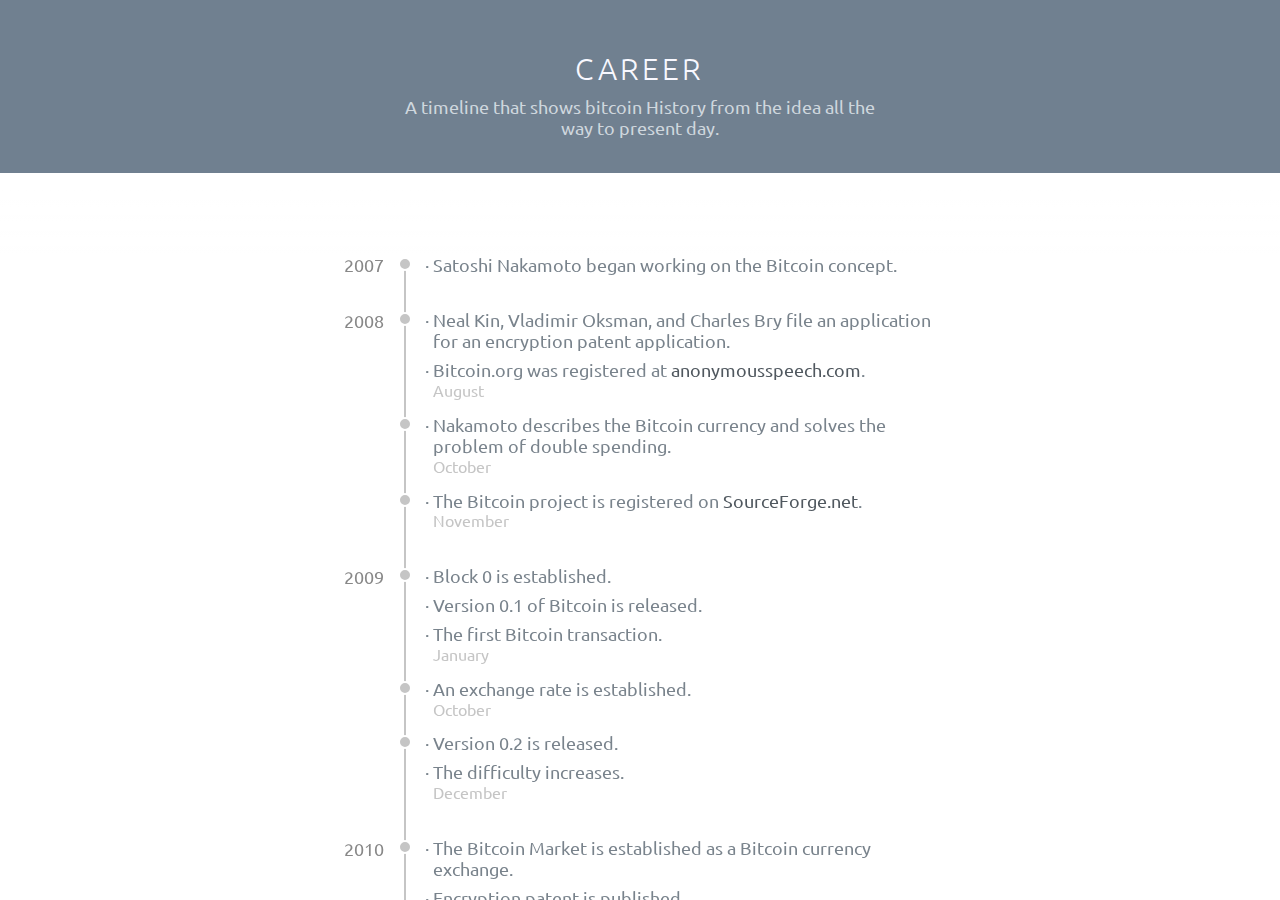
==== career.html @ d1f7136e "script removed" ====
<!DOCTYPE html>
<html xmlns="http://www.w3.org/1999/xhtml">

<head>
    <meta http-equiv="Content-Type" content="text/html; charset=utf-8">
    <meta name="description" content="Shekhar Prasad Rajak, GSoC'16, GSoC'17, SciRuby, SymPy, Open Source Developer,Certified Full Stack Developer, Data Science and Machine Learning Enthusiast, CGBSE topper">
    <title>Shekhar | s-hacker</title>
    <meta name="keywords" content="GSoC 2016 , Google Summer of Code,
      Shekhar, Shekhar Prasad, Shekhar Prasad Rajak, NITW , NIT Warangal, Full Stack Developer, Data Scientist, CGBSE Topper, Blog, SymPy,
      B.Tech CSE, Open Source, Contributor" />
    <meta name="author" content="Shekhar Prasad Rajak" />
    <link href="css/menu_nav.css" rel="stylesheet" type="text/css" />
    <link href="css/career.css" rel="stylesheet" type="text/css" />
    <link href="img/spr.png" rel="shortcut icon" />

    <link rel="stylesheet" type="text/css" href="http://fonts.googleapis.com/css?family=Ubuntu:regular,bold&subset=Latin">
   <style type="text/css">
    body {
        font-family: Ubuntu, "times new roman", times, roman, serif;
    }

    </style>
</head>

<body>

    <div class="container">
        <div class="header">
            <h1>Career</h1>
            <h2>A timeline that shows bitcoin History from the idea all the way to present day.</h2>
        </div>
        <div class="item">
            <div id="timeline">
                <div>
                    <section class="year">
                        <h3>2007</h3>
                        <section>
                            <ul>
                                <li>Satoshi Nakamoto began working on the Bitcoin concept.</li>
                            </ul>
                        </section>
                    </section>
                    <section class="year">
                        <h3>2008</h3>
                        <section>
                            <h4>August</h4>
                            <ul>
                                <li>Neal Kin, Vladimir Oksman, and Charles Bry file an application for an encryption patent application.</li>
                                <li>Bitcoin.org was registered at <a href="https://anonymousspeech.com/">anonymousspeech.com</a>.</li>
                            </ul>
                        </section>
                        <section>
                            <h4>October</h4>
                            <ul>
                                <li>Nakamoto describes the Bitcoin currency and solves the problem of double spending.</li>
                            </ul>
                        </section>
                        <section>
                            <h4>November</h4>
                            <ul>
                                <li>The Bitcoin project is registered on <a href="https://sourceforge.net/">SourceForge.net</a>.</li>
                            </ul>
                        </section>
                    </section>
                    <section class="year">
                        <h3>2009</h3>
                        <section>
                            <h4>January</h4>
                            <ul>
                                <li>Block 0 is established.</li>
                                <li>Version 0.1 of Bitcoin is released.</li>
                                <li>The first Bitcoin transaction.</li>
                            </ul>
                        </section>
                        <section>
                            <h4>October</h4>
                            <ul>
                                <li>An exchange rate is established.</li>
                            </ul>
                        </section>
                        <section>
                            <h4>December</h4>
                            <ul>
                                <li>Version 0.2 is released.</li>
                                <li>The difficulty increases.</li>
                            </ul>
                        </section>
                    </section>
                    <section class="year">
                        <h3>2010</h3>
                        <section>
                            <h4>February</h4>
                            <ul>
                                <li>The Bitcoin Market is established as a Bitcoin currency exchange.</li>
                                <li>Encryption patent is published.</li>
                            </ul>
                        </section>
                        <section>
                            <h4>May</h4>
                            <ul>
                                <li>The first real-world transaction using 10,000 BTC spent on pizza.</li>
                            </ul>
                        </section>
                        <section>
                            <h4>July</h4>
                            <ul>
                                <li>Version 0.3 released.</li>
                                <li>In five days, the price grew 1000%, rising from <span class="price">$0.008</span> to <span class="price">$0.08</span> for 1 bitcoin.</li>
                                <li>The MtGox Bitcoin currency exchange market is established.</li>
                            </ul>
                        </section>
                        <section>
                            <h4>August</h4>
                            <ul>
                                <li>Exploit generates 184 billion Bitcoins.</li>
                            </ul>
                        </section>
                        <section>
                            <h4>October</h4>
                            <ul>
                                <li>Financial task force issues warning.</li>
                                <li>The first public version of an OpenCL miner is released.</li>
                            </ul>
                        </section>
                        <section>
                            <h4>November</h4>
                            <ul>
                                <li>Market cap exceeds $1 million USD.</li>
                            </ul>
                        </section>
                        <section>
                            <h4>December</h4>
                            <ul>
                                <li>Bitcoind compiled for Nokia N900.</li>
                                <li>First mobile Bitcoin transaction.</li>
                                <li>Difficulty increases.</li>
                            </ul>
                        </section>
                    </section>
                    <section class="year">
                        <h3>2011</h3>
                        <section>
                            <h4>January</h4>
                            <ul>
                                <li>Silk Road opens for business.</li>
                                <li>25% of total Bitcoins generated.</li>
                            </ul>
                        </section>
                        <section>
                            <h4>February</h4>
                            <ul>
                                <li>Bitcoin reaches parity with US dollar.</li>
                                <li><a href="https://weusecoins.com/">WeUseCoins.com</a> is created.</li>
                            </ul>
                        </section>
                        <section>
                            <h4>March</h4>
                            <ul>
                                <li>Second largest decrease in difficulty.</li>
                                <li>Britcoin opens for trading.</li>
                                <li>Bitcoin Brasil opens.</li>
                            </ul>
                        </section>
                        <section>
                            <h4>April</h4>
                            <ul>
                                <li>Bitcoin passes parity with Euro.</li>
                                <li>Difficulty surpasses 100,000.</li>
                            </ul>
                        </section>
                        <section>
                            <h4>June</h4>
                            <ul>
                                <li>Bitcoin Market drops PayPal.</li>
                                <li>The largest percentage price decrease to-date became known as the Great Bubble of 2011. Top of bubble at <span class="price">$31.</span></li>
                                <li>WikiLeaks starts accepting Bitcoin.</li>
                                <li>Major breach of security at MtGox.</li>
                                <li>Difficulty passes 1 million.</li>
                            </ul>
                        </section>
                        <section>
                            <h4>August</h4>
                            <ul>
                                <li>Bitcoin Conference and World Expo in New York City, NY.</li>
                                <li>P2Pool mines its first block.</li>
                                <li>Back-to-back drop in difficulty.</li>
                            </ul>
                        </section>
                        <section>
                            <h4>September</h4>
                            <ul>
                                <li>Casascius coins mint physical Bitcoins.</li>
                            </ul>
                        </section>
                        <section>
                            <h4>November</h4>
                            <ul>
                                <li>Bitcoin & Future Technology European Conference in Prague, Czech Republic.</li>
                            </ul>
                        </section>
                        <section>
                            <h4>December</h4>
                            <ul>
                                <li><span class="price">$2</span> minimum price after the first price drop.</li>
                            </ul>
                        </section>
                    </section>
                    <section class="year">
                        <h3>2012</h3>
                        <section>
                            <h4>September</h4>
                            <ul>
                                <li>London 2012 Bitcoin Conference.</li>
                                <li>Bitcoin Foundation begins.</li>
                            </ul>
                        </section>
                        <section>
                            <h4>December</h4>
                            <ul>
                                <li>Slowly rising for a year. Price at <span class="price">$13.</span></li>
                            </ul>
                        </section>
                    </section>
                    <section class="year">
                        <h3>2013</h3>
                        <section>
                            <h4>February</h4>
                            <ul>
                                <li>Version 0.8 released.</li>
                                <li>Bitcoin goes up to <span class="price">$30.</span></li>
                            </ul>
                        </section>
                        <section>
                            <h4>March</h4>
                            <ul>
                                <li>Bitcoin spikes to $74.90.</li>
                                <li>Market cap reaches $1 billion.</li>
                            </ul>
                        </section>
                        <section>
                            <h4>April</h4>
                            <ul>
                                <li>Bitcoin surpasses <span class="price">$100.</span></li>
                                <li>Price hits an all-time high of <span class="price">$266.</span></li>
                                <li>Bitcoin Central is hacked.</li>
                            </ul>
                        </section>
                        <section>
                            <h4>May</h4>
                            <ul>
                                <li>First Bitcoin ATM unveiled.</li>
                                <li>Bitcoin Central gets hacked again.</li>
                            </ul>
                        </section>
                        <section>
                            <h4>October</h4>
                            <ul>
                                <li>FBI shuts down Silk Road.</li>
                                <li>Bitcoin price drops from <span class="price">$139</span> to <span class="price">$109.71</span> in less than three hours after Silk Road closure, recovers.</li>
                            </ul>
                        </section>
                        <section>
                            <h4>November</h4>
                            <ul>
                                <li>Bitcoin price surges to a new all-time record of <span class="price">$1242.</span></li>
                            </ul>
                        </section>
                        <section>
                            <h4>December</h4>
                            <ul>
                                <li>Price crashed to <span class="price">$600</span>, rebounded to <span class="price">$1000</span>, crashed again to the <span class="price">$500</span> range. Stabilized in between.</li>
                                <li>China's Central Bank bans Bitcoin transactions.</li>
                                <li>The network exceeded 10 petahash/sec.</li>
                            </ul>
                        </section>
                    </section>
                    <section class="year">
                        <h3>2014</h3>
                        <section>
                            <h4>January</h4>
                            <ul>
                                <li>Price spiked to <span class="price">$1000</span>, then settled in the <span class="price">$800–$900</span>range.</li>
                            </ul>
                        </section>
                        <section>
                            <h4>March</h4>
                            <ul>
                                <li>Version 0.9 released.</li>
                            </ul>
                        </section>
                        <section>
                            <h4>June</h4>
                            <ul>
                                <li>The network exceeded 100 petahash/sec.</li>
                            </ul>
                        </section>
                        <section>
                            <h4>December</h4>
                            <ul>
                                <li>Microsoft began to accept bitcoin to buy Xbox games and Windows apps.</li>
                            </ul>
                        </section>
                    </section>
                    <section class="year">
                        <h3>2015</h3>
                        <section>
                            <h4>February</h4>
                            <ul>
                                <li>Version 0.10 released.</li>
                            </ul>
                        </section>
                        <section>
                            <h4>July</h4>
                            <ul>
                                <li>Version 0.11 released.</li>
                            </ul>
                        </section>
                        <section>
                            <h4>November</h4>
                            <ul>
                                <li>2015 record high of <span class="price">$504.</span></li>
                            </ul>
                        </section>
                    </section>
                    <section class="year">
                        <h3>2016</h3>
                        <section>
                            <h4>January</h4>
                            <ul>
                                <li>Price at <span class="price">$1150</span> per bitcoin.</li>
                                <li>Price fell 30% in a week, reaching a multi-month low of <span class="price">$750.</span></li>
                                <li>The network exceeded 1 exahash/sec.</li>
                            </ul>
                        </section>
                        <section>
                            <h4>February</h4>
                            <ul>
                                <li>Version 0.12 released.</li>
                            </ul>
                        </section>
                        <section>
                            <h4>April</h4>
                            <ul>
                                <li>Steam started accepting bitcoin as payment.</li>
                            </ul>
                        </section>
                        <section>
                            <h4>August</h4>
                            <ul>
                                <li>Version 0.13 released.</li>
                            </ul>
                        </section>
                        <section>
                            <h4>September</h4>
                            <ul>
                                <li>There are 770 bitcoin ATMs worldwide.</li>
                            </ul>
                        </section>
                    </section>
                    <section class="year">
                        <h3>2017</h3>
                        <section>
                            <h4>March</h4>
                            <ul>
                                <li>Version 0.14 released.</li>
                                <li>The price of 1 bitcoin surpassed the spot price of an ounce of gold for the first time.</li>
                                <li>The number of GitHub projects related to bitcoin passed 10,000.</li>
                                <li>Price traded above <span class="price">$1290.</span></li>
                            </ul>
                        </section>
                        <section>
                            <h4>April</h4>
                            <ul>
                                <li>Japan Declares Bitcoin as Legel Tender</li>
                            </ul>
                        </section>
                        <section>
                            <h4>August</h4>
                            <ul>
                                <li>Bitcoin "splits" into Bitcoin (BTC) and Bitcoin Cash (BCH)</li>
                            </ul>
                        </section>
                        <section>
                            <h4>November</h4>
                            <ul>
                                <li>Bitcoin for the first time hit <span class="price">$10,000</span></li>
                            </ul>
                        </section>
                    </section>
                    <section class="year">
                        <h3>2018</h3>
                        <section>
                            <h4>Today</h4>
                            <ul>
                                <li>At the moment, one bitcoin cost:
                                    <span class="price">
                                        <div id="price"></div>.
                                    </span>
                                </li>
                            </ul>
                        </section>
                    </section>
                </div>
            </div>
        </div>
    </div>
</body>

</html>
---- css/menu_nav.css ----
#cssmenu {
  width: 100%;
  position:fixed;
  z-index: 10;
  text-align: center;
}
#cssmenu ul {
  list-style: none;
  margin: 0;
  padding: 0;
  line-height: 1;
  display: block;
  zoom: 1;
  text-align: center;
}
#cssmenu ul:after {
  content: " ";
  display: block;
  font-size: 0;
  height: 0;
  clear: both;
  visibility: hidden;
}
#cssmenu ul li {
  display: inline-block;
  padding: 0;
  margin: 0;
}
#cssmenu.align-right ul li {
  float: right;
}
#cssmenu.align-center ul {
  text-align: center;
}
#cssmenu ul li a {
  color: #ffffff;
  text-decoration: none;
  display: block;
  padding: 10px 20px;
  font-family: Ubuntu, "times new roman", times, roman, serif;
  font-weight: 700;
  text-transform: uppercase;
  font-size: 14px;
  position: relative;
  -webkit-transition: color .25s;
  -moz-transition: color .25s;
  -ms-transition: color .25s;
  -o-transition: color .25s;
  transition: color .25s;
}
#cssmenu ul li a:hover {
  color: #FFFFFF;
  background-color: rgb(44, 62, 80)
}
#cssmenu ul li a:hover:before {
  width: 100%;
}
#cssmenu ul li a:after {
  content: "";
  display: block;
  position: absolute;
  right: -3px;
  top: 19px;
  height: 6px;
  width: 6px;
  background: #ffffff;
  opacity: .5;
}
#cssmenu ul li a:before {
  content: "";
  display: block;
  position: absolute;
  left: 0;
  bottom: 0;
  height: 3px;
  width: 0;
  background: #FFFFFF;
  -webkit-transition: width .25s;
  -moz-transition: width .25s;
  -ms-transition: width .25s;
  -o-transition: width .25s;
  transition: width .25s;
}
#cssmenu ul li.last > a:after,
#cssmenu ul li:last-child > a:after {
  display: none;
}
#cssmenu ul li.active a {
  color: #FFFFFF;
}
#cssmenu ul li.active a:before {
  width: 100%;
}
#cssmenu.align-right li.last > a:after,
#cssmenu.align-right li:last-child > a:after {
  display: block;
}
#cssmenu.align-right li:first-child a:after {
  display: none;
}
@media screen and (max-width: 768px) {
  #cssmenu ul li {
    float: none;
    display: block;
    font-size: 40px;
  }
  #cssmenu ul li a {
    width: 100%;
    -moz-box-sizing: border-box;
    -webkit-box-sizing: border-box;
    box-sizing: border-box;
    border-bottom: 1px solid #fb998c;
  }
  #cssmenu ul li.last > a,
  #cssmenu ul li:last-child > a {
    border: 0;
  }
  #cssmenu ul li a:after {
    display: none;
  }
  #cssmenu ul li a:before {
    display: none;
  }
}

.title {
    color: #FFFFFF;
    text-transform: uppercase;
}
---- css/career.css ----
@import url(https://fonts.googleapis.com/css?family=Fira+Sans:200,400,500);
* {
  border: 0;
  margin: 0;
  padding: 0;
}
html {
  height: 100%;
}
body {
  height: inherit;
  display: flex;
  flex-direction: column;
  font-family: "Fira Sans", sans-serif;
  -webkit-font-smoothing: antialiased;
  -moz-osx-font-smoothing: grayscale;
  color: #79838c;
}
a {
  color: #50585f;
  text-decoration: none;
}
a:hover {
  color: #383e44;
}
div.container {
  display: flex;
  flex: auto;
  flex-direction: column;
  max-height: 100%;
}
div.header {
  height: auto;
  text-align: center;
  background: slategrey;
  color: ghostwhite;
  padding: 2.3rem 1rem 2.3rem 1rem;
  position: relative;
}
div.header:after {
  content: "";
  position: absolute;
  bottom: -5rem;
  left: 0rem;
  height: 5.1rem;
  display: block;
  width: 100%;
  z-index: 300;
  background: -moz-linear-gradient(top, rgba(255, 255, 255, 1) 20%, rgba(255, 255, 255, 0) 100%);
  /* FF3.6-15 */
  background: -webkit-linear-gradient(top, rgba(255, 255, 255, 1) 20%, rgba(255, 255, 255, 0) 100%);
  /* Chrome10-25,Safari5.1-6 */
  background: linear-gradient(to bottom, rgba(255, 255, 255, 1) 20%, rgba(255, 255, 255, 0) 100%);
  /* W3C, IE10+, FF16+, Chrome26+, Opera12+, Safari7+ */
  filter: progid:DXImageTransform.Microsoft.gradient(startColorstr="#ffffff",
        endColorstr="#00ffffff",
        GradientType=0);
  /* IE6-9 */
}
div.header h1 {
  margin-top: 0.8rem;
  margin-bottom: 0.5rem;
  font-weight: 200;
  font-size: 1.6em;
  letter-spacing: 0.1rem;
  text-transform: uppercase;
}
@media (min-width: 62em) {
  div.header h1 {
    font-size: 1.9em;
    letter-spacing: 0.2rem;
  }
}
div.header h2 {
  font-size: 1.1em;
  font-weight: 400;
  color: #cfd7de;
  max-width: 30rem;
  margin: auto;
}
div.item {
  display: flex;
  flex: auto;
  overflow-y: auto;
  padding: 0rem 1rem 0rem 1rem;
}
#timeline {
  position: relative;
  display: table;
  height: 100%;
  margin-left: auto;
  margin-right: auto;
  margin-top: 5rem;
}
#timeline div:after {
  content: "";
  width: 2px;
  position: absolute;
  top: 0.5rem;
  bottom: 0rem;
  left: 60px;
  z-index: 1;
  background: #c5c5c5;
}
#timeline h3 {
  position: -webkit-sticky;
  position: sticky;
  top: 5rem;
  color: #888;
  margin: 0;
  font-size: 1em;
  font-weight: 400;
}
@media (min-width: 62em) {
  #timeline h3 {
    font-size: 1.1em;
  }
}
#timeline section.year {
  position: relative;
}
#timeline section.year:first-child section {
  margin-top: -1.3em;
  padding-bottom: 0px;
}
#timeline section.year section {
  position: relative;
  padding-bottom: 1.25em;
  margin-bottom: 2.2em;
}
#timeline section.year section h4 {
  position: absolute;
  bottom: 0;
  font-size: 0.9em;
  font-weight: 400;
  line-height: 1.2em;
  margin: 0;
  padding: 0 0 0 89px;
  color: #c5c5c5;
}
@media (min-width: 62em) {
  #timeline section.year section h4 {
    font-size: 1em;
  }
}
#timeline section.year section ul {
  list-style-type: none;
  padding: 0 0 0 75px;
  margin: -1.35rem 0 1em;
  max-width: 32rem;
  font-size: 1em;
}
@media (min-width: 62em) {
  #timeline section.year section ul {
    font-size: 1.1em;
    padding: 0 0 0 81px;
  }
}
#timeline section.year section ul:last-child {
  margin-bottom: 0;
}
#timeline section.year section ul:first-of-type:after {
  content: "";
  width: 10px;
  height: 10px;
  background: #c5c5c5;
  border: 2px solid #fff;
  -webkit-border-radius: 50%;
  -moz-border-radius: 50%;
  -ms-border-radius: 50%;
  border-radius: 50%;
  position: absolute;
  left: 54px;
  top: 3px;
  z-index: 2;
}
#timeline section.year section ul li {
  margin-left: 0.5rem;
}
#timeline section.year section ul li:before {
  content: "·";
  margin-left: -0.5rem;
  padding-right: 0.3rem;
}
#timeline section.year section ul li:not(:first-child) {
  margin-top: 0.5rem;
}
#timeline section.year section ul li span.price {
  color: mediumturquoise;
  font-weight: 500;
}
#price {
  display: inline;
}
svg {
  border: 3px solid white;
  border-radius: 50%;
  box-shadow: 0 4px 6px rgba(50, 50, 93, 0.11), 0 1px 3px rgba(0, 0, 0, 0.08);
}
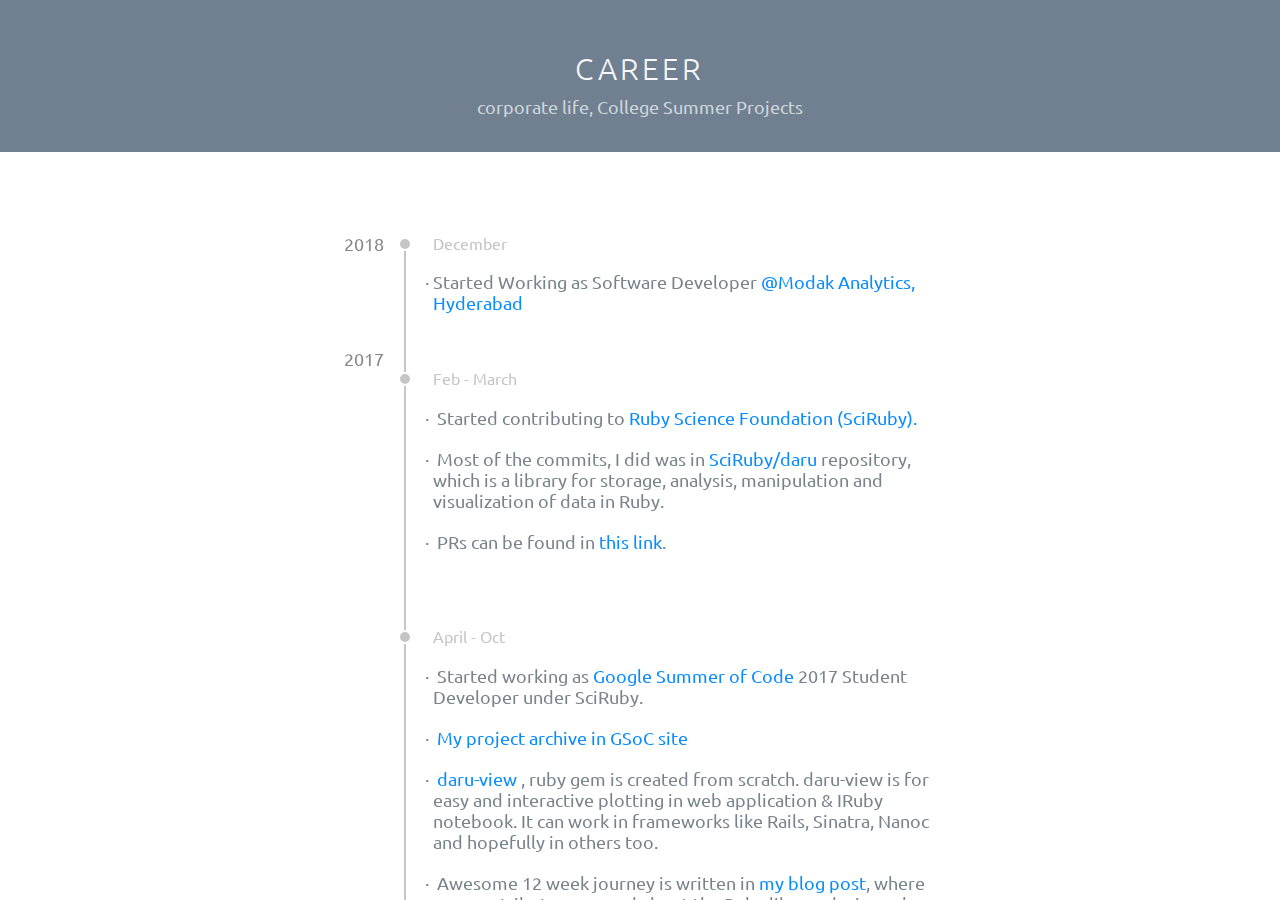
==== commit 9048cb70: "career page updated with 2017 and 2018 timeline" ====
--- a/career.html
+++ b/career.html
@@ -27,38 +27,99 @@
     <div class="container">
         <div class="header">
             <h1>Career</h1>
-            <h2>A timeline that shows bitcoin History from the idea all the way to present day.</h2>
+            <h2>corporate life, College Summer Projects</h2>
         </div>
         <div class="item">
             <div id="timeline">
                 <div>
                     <section class="year">
-                        <h3>2007</h3>
-                        <section>
-                            <ul>
-                                <li>Satoshi Nakamoto began working on the Bitcoin concept.</li>
-                            </ul>
-                        </section>
-                    </section>
-                    <section class="year">
-                        <h3>2008</h3>
-                        <section>
-                            <h4>August</h4>
-                            <ul>
-                                <li>Neal Kin, Vladimir Oksman, and Charles Bry file an application for an encryption patent application.</li>
-                                <li>Bitcoin.org was registered at <a href="https://anonymousspeech.com/">anonymousspeech.com</a>.</li>
-                            </ul>
-                        </section>
-                        <section>
-                            <h4>October</h4>
-                            <ul>
-                                <li>Nakamoto describes the Bitcoin currency and solves the problem of double spending.</li>
-                            </ul>
-                        </section>
-                        <section>
-                            <h4>November</h4>
-                            <ul>
-                                <li>The Bitcoin project is registered on <a href="https://sourceforge.net/">SourceForge.net</a>.</li>
+                        <h3>2018</h3>
+                        <section>
+                            <h4>December</h4>
+                            <ul>
+                                <li>Started Working as Software Developer <a href="http://modakanalytics.com">@Modak Analytics, Hyderabad</a>
+                                </li>
+                            </ul>
+                        </section>
+                    </section>
+                    <section class="year">
+                        <h3>2017 </h3>
+                        <section>
+                            <h4>Feb - March </h4>
+                            <ul>
+                                <li>
+                                    Started contributing to <a href="http://sciruby.com"> Ruby Science Foundation (SciRuby).</a>
+                                </li>
+                                <li>
+                                    Most of the commits, I did was in <a href="https://github.com/SciRuby/daru"> SciRuby/daru </a> repository, which is a library for storage, analysis, manipulation and visualization of data in Ruby.
+                                </li>
+                                <li>
+                                    PRs can be found in <a href="https://github.com/SciRuby/daru/pulls?utf8=%E2%9C%93&q=+is%3Apr+author%3AShekharrajak+"> this link</a>.
+                                </li>
+                            </ul>
+                        </section>
+                        <section>
+                            <h4>April - Oct </h4>
+                            <ul>
+                                <li>
+                                    Started working as <a href="https://summerofcode.withgoogle.com/"> Google Summer of Code </a> 2017 Student Developer under SciRuby.
+                                </li>
+                                <li>
+                                   <a href="https://summerofcode.withgoogle.com/archive/2017/projects/5267803426783232/">  My project archive in GSoC site </a>
+                                </li>
+                                <li>
+                                    <a href="https://github.com/SciRuby/daru-view"> daru-view </a>, ruby gem is created from scratch.  daru-view is for easy and interactive plotting in web application & IRuby notebook. It can work in frameworks like Rails, Sinatra, Nanoc and hopefully in others too.
+                                </li>
+                                <li>
+                                    Awesome 12 week journey is written in <a href="https://shekharrajak.github.io/gsoc_2017_posts/"> my blog post</a>, where new contributor can read about the Ruby library design, why and how features are implemented in daru-view gem.
+                                </li>
+                                <li>
+                                    <a href="https://github.com/Shekharrajak/Resume/blob/master/GSOC%20files/GSoC%202017%20-%20SciRuby/Certificate%20of%20Completion%20for%20Shekhar%20Prasad%20Rajak.pdf">Certificate of Completion GSoC project under SciRuby.</a>
+                                </li>
+                            </ul>
+                        </section>
+                        
+                        <section>
+                            <h4>July</h4>
+                            <ul>
+                                <li>Started career as Associate Sofware Engineer <a href="https://www.cgi.com/en">@CGI Group India, Bangalore.</a></li>
+                            </ul>
+                        </section>
+                        <section>
+                            <h4>Sept - Nov 2017</h4>
+                            <ul>
+                                <li>Got 3 months training on Full Stack Development by CGI India <a href="http://www.stackroute.in/">@StackRoute</a>.</li>
+                                <li> Learnt about Design Principles, implemented few Design Patterns to write modular, extendable code and solve general problems of Software design,  Understood the advantages of Microservices Architecture over Monolithic Architecture, Importance of CI/CD and Agile methodology.
+                                </li>
+                                <li>Completed project (leading the project as Scrum master) using these technologies and tools : Angular 5, Spring boot Application, Docker, Jenkins, Git, SVN, MongoDB, Redis, Neo4J, SQL.</li>
+                                <li><a href="http://slides.com/shekharrajak/dd/#/">Final Presentation for the Deployment dashboard project.</a></li>
+                                <li>
+                                    I wrote about this adventurous journey in 
+                                    <a href="https://medium.com/@Shekharrajak/my-full-stack-developer-journey-bccd4d666a00">this medium blog
+                                    </a>.
+                                </li>
+
+
+                            </ul>
+                        </section>
+                        <section>
+                            <h4>December 2017 to December 2018</h4>
+                            <ul>
+                                <li>
+                                    Started working as Full Stack Developer in CGI Group Electronic city office Bangalore.
+                                </li>
+                                <li>
+                                    Maintained and deployed project (Used technology: Angular 4, NodeJS, MySQL)
+                                </li>
+                                <li>
+                                    In this time period Angular framework improved a lot (Angular 5, 6, 7 is 
+                                    released within a year). I understood that
+                                    Angular is very powerful and can be used to
+                                    fulfil any frontend requirements. I posted a blog post mentioning few powerful concepts of Angular 7 in <a href="https://medium.com/@Shekharrajak/interesting-features-of-angular-i-learnt-b3eba78ea9be"> medium </a>.
+                                </li>
+                                <li>
+                                    REST APIs are created and used SQL in the database side. If you use NodeJS for real time, reading/writing to the filesystem, reading/writing to the database you love using it, because it is pretty fast and simple. I wrote few interesting points about nodeJS in <a href="https://medium.com/@Shekharrajak/interesting-features-of-node-js-i-learnt-cc00f2647ef7">this medium blog post</a>.
+                                </li>
                             </ul>
                         </section>
                     </section>
--- a/css/career.css
+++ b/css/career.css
@@ -17,7 +17,7 @@
   color: #79838c;
 }
 a {
-  color: #50585f;
+  color: #088cff;
   text-decoration: none;
 }
 a:hover {
@@ -129,13 +129,13 @@
   margin-bottom: 2.2em;
 }
 #timeline section.year section h4 {
-  position: absolute;
+  /*position: absolute;*/
   bottom: 0;
   font-size: 0.9em;
   font-weight: 400;
   line-height: 1.2em;
   margin: 0;
-  padding: 0 0 0 89px;
+  padding: 0 0  40px 89px;
   color: #c5c5c5;
 }
 @media (min-width: 62em) {
@@ -176,7 +176,13 @@
 }
 #timeline section.year section ul li {
   margin-left: 0.5rem;
-}
+  margin-bottom: 20px;
+}
+
+#timeline section.year section > ul ul li {
+  margin-bottom: : 0px;
+}
+
 #timeline section.year section ul li:before {
   content: "·";
   margin-left: -0.5rem;
